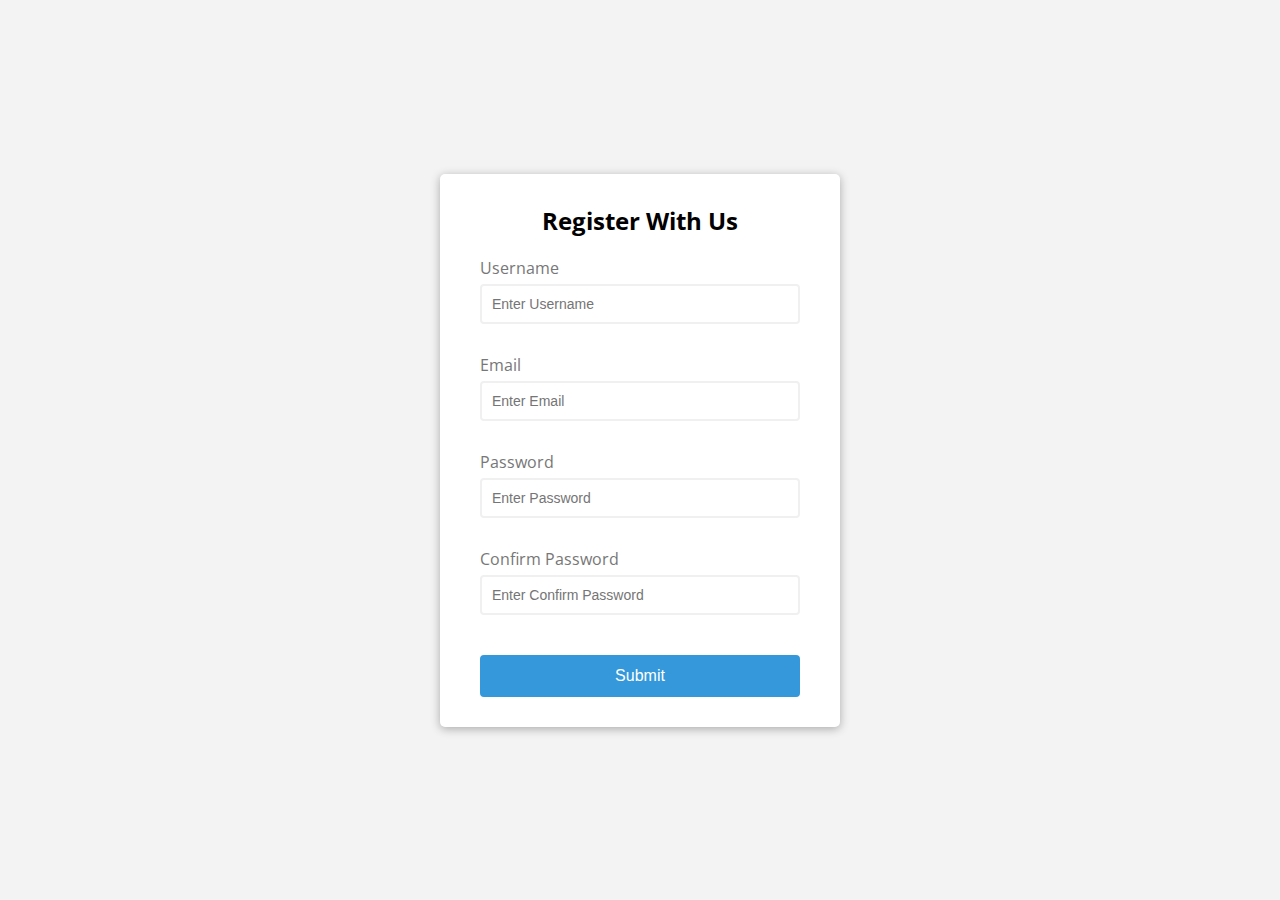
==== front-end-form-validation/index.html @ 083968fa "adding html, css and javascript files" ====
<!DOCTYPE html>
<html lang="en">
  <head>
    <meta charset="UTF-8" />
    <meta http-equiv="X-UA-Compatible" content="IE=edge" />
    <meta name="viewport" content="width=device-width, initial-scale=1.0" />
    <link rel="stylesheet" href="styles.css" />
    <title>Form Validator</title>
  </head>
  <body>
    <div class="container">
      <form id="form" class="form">
        <h2>Register With Us</h2>
        <div class="form-control">
          <label for="username"> Username </label>
          <input type="text" id="username" placeholder="Enter Username" />
          <small>Error Message</small>
        </div>
        <div class="form-control">
          <label for="email"> Email </label>
          <input type="text" id="email" placeholder="Enter Email" />
          <small>Error Message</small>
        </div>
        <div class="form-control">
          <label for="password"> Password </label>
          <input type="password" id="password" placeholder="Enter Password" />
          <small>Error Message</small>
        </div>
        <div class="form-control">
          <label for="password2"> Confirm Password</label>
          <input
            type="password"
            id="password2"
            placeholder="Enter Confirm Password"
          />
          <small>Error Message</small>
        </div>
        <button type="submit">Submit</button>
      </form>
    </div>

    <script src="script.js"></script>
  </body>
</html>
---- front-end-form-validation/styles.css ----
@import url("https://fonts.googleapis.com/css2?family=Open+Sans:wght@300&display=swap");

:root {
  --success-color: #2ecc71;
  --error-color: #e74c3c;
}

* {
  box-sizing: border-box;
}

body {
  background-color: #f3f3f3;
  font-family: "Open Sans", sans-serif;
  display: flex;
  align-items: center;
  justify-content: center;
  min-height: 100vh;
  margin: 0;
}

.container {
  background-color: #ffffff;
  border-radius: 5px;
  box-shadow: 0 2px 10px rgba(0, 0, 0, 0.3);
  width: 400px;
}

h2 {
  text-align: center;
  margin: 0 0 20px;
}

.form {
  padding: 30px 40px;
}

.form-control {
  margin-bottom: 10px;
  padding-bottom: 20px;
  position: relative;
}

.form-control label {
  color: #777;
  display: block;
  margin-bottom: 5px;
}

.form-control input {
  border: 2px solid #f0f0f0;
  border-radius: 4px;
  display: block;
  width: 100%;
  padding: 10px;
  font-size: 14px;
}

.form-control input:focus {
  outline: 0;
  border-color: #777;
}

.form-control.success input {
  border-color: var(--success-color);
}

.form-control.error input {
  border-color: var(--error-color);
}

.form-control small {
  color: var(--error-color);
  position: absolute;
  bottom: 0;
  left: 0;
  visibility: hidden;
}

.form-control.error small {
  visibility: visible;
}

.form button {
  cursor: pointer;
  background-color: #3498db;
  border: 2px solid #3498db;
  border-radius: 4px;
  color: #fff;
  display: block;
  font-size: 16px;
  padding: 10px;
  margin-top: 20px;
  width: 100%;
}
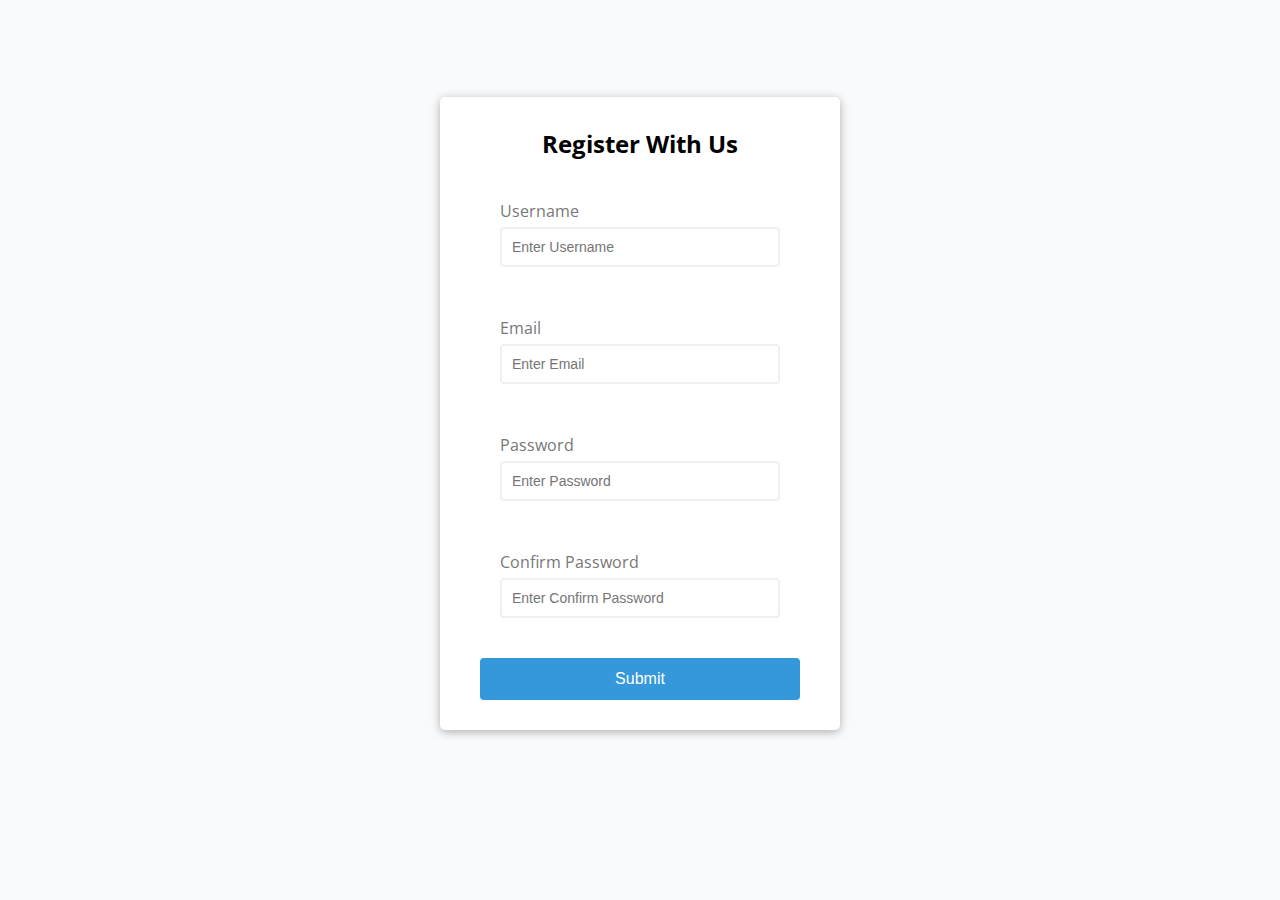
==== commit 1476b343: "final push" ====
--- a/front-end-form-validation/index.html
+++ b/front-end-form-validation/index.html
@@ -9,25 +9,25 @@
   </head>
   <body>
     <div class="container">
-      <form id="form" class="form">
+      <form class="form" id="form">
         <h2>Register With Us</h2>
         <div class="form-control">
-          <label for="username"> Username </label>
+          <label for="username">Username</label>
           <input type="text" id="username" placeholder="Enter Username" />
           <small>Error Message</small>
         </div>
         <div class="form-control">
-          <label for="email"> Email </label>
+          <label for="email">Email</label>
           <input type="text" id="email" placeholder="Enter Email" />
           <small>Error Message</small>
         </div>
         <div class="form-control">
-          <label for="password"> Password </label>
+          <label for="password">Password</label>
           <input type="password" id="password" placeholder="Enter Password" />
           <small>Error Message</small>
         </div>
         <div class="form-control">
-          <label for="password2"> Confirm Password</label>
+          <label for="password2">Confirm Password</label>
           <input
             type="password"
             id="password2"
@@ -38,7 +38,6 @@
         <button type="submit">Submit</button>
       </form>
     </div>
-
     <script src="script.js"></script>
   </body>
 </html>
--- a/front-end-form-validation/styles.css
+++ b/front-end-form-validation/styles.css
@@ -1,26 +1,20 @@
 @import url("https://fonts.googleapis.com/css2?family=Open+Sans:wght@300&display=swap");
-
-:root {
-  --success-color: #2ecc71;
-  --error-color: #e74c3c;
-}
 
 * {
   box-sizing: border-box;
 }
 
 body {
-  background-color: #f3f3f3;
+  background-color: #f9fafb;
   font-family: "Open Sans", sans-serif;
   display: flex;
   align-items: center;
   justify-content: center;
-  min-height: 100vh;
-  margin: 0;
+  min-height: 90vh;
 }
 
 .container {
-  background-color: #ffffff;
+  background-color: #fff;
   border-radius: 5px;
   box-shadow: 0 2px 10px rgba(0, 0, 0, 0.3);
   width: 400px;
@@ -37,7 +31,7 @@
 
 .form-control {
   margin-bottom: 10px;
-  padding-bottom: 20px;
+  padding: 20px;
   position: relative;
 }
 
@@ -62,15 +56,15 @@
 }
 
 .form-control.success input {
-  border-color: var(--success-color);
+  border-color: #2ecc71;
 }
 
 .form-control.error input {
-  border-color: var(--error-color);
+  border-color: #e74c3c;
 }
 
 .form-control small {
-  color: var(--error-color);
+  border-color: #e74c3c;
   position: absolute;
   bottom: 0;
   left: 0;
